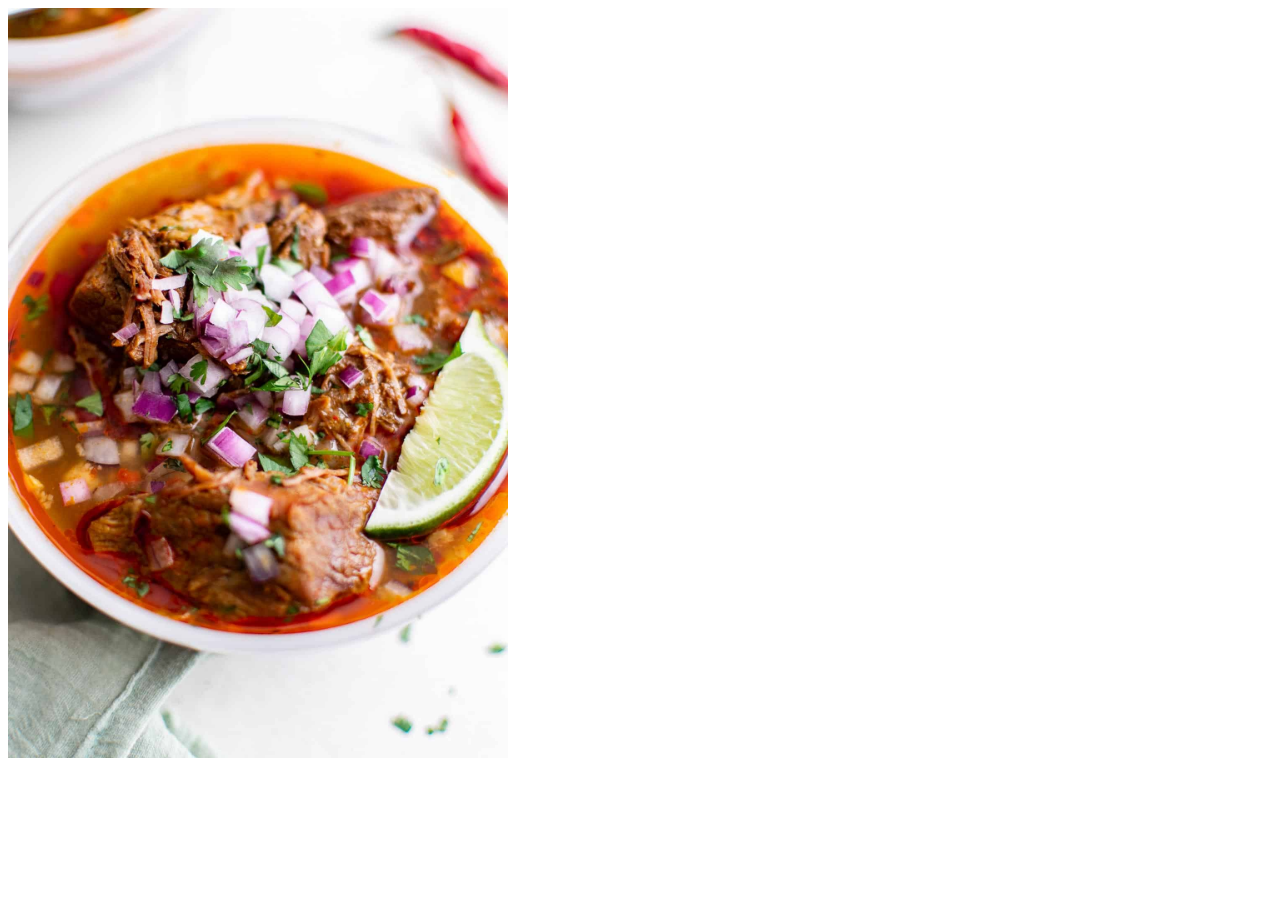
==== recipes/birria.html @ 84bfad0e "Added first recipe to my website" ====
<!DOCTYPE html>

<html lang = "en">
    <head>
        <title>

        </title>
    </head>

    <body>
        <img src ="../images/birria.jpeg" width = "500" alt = "This is a picture of the mexican dish birria">


    </body>

</html>
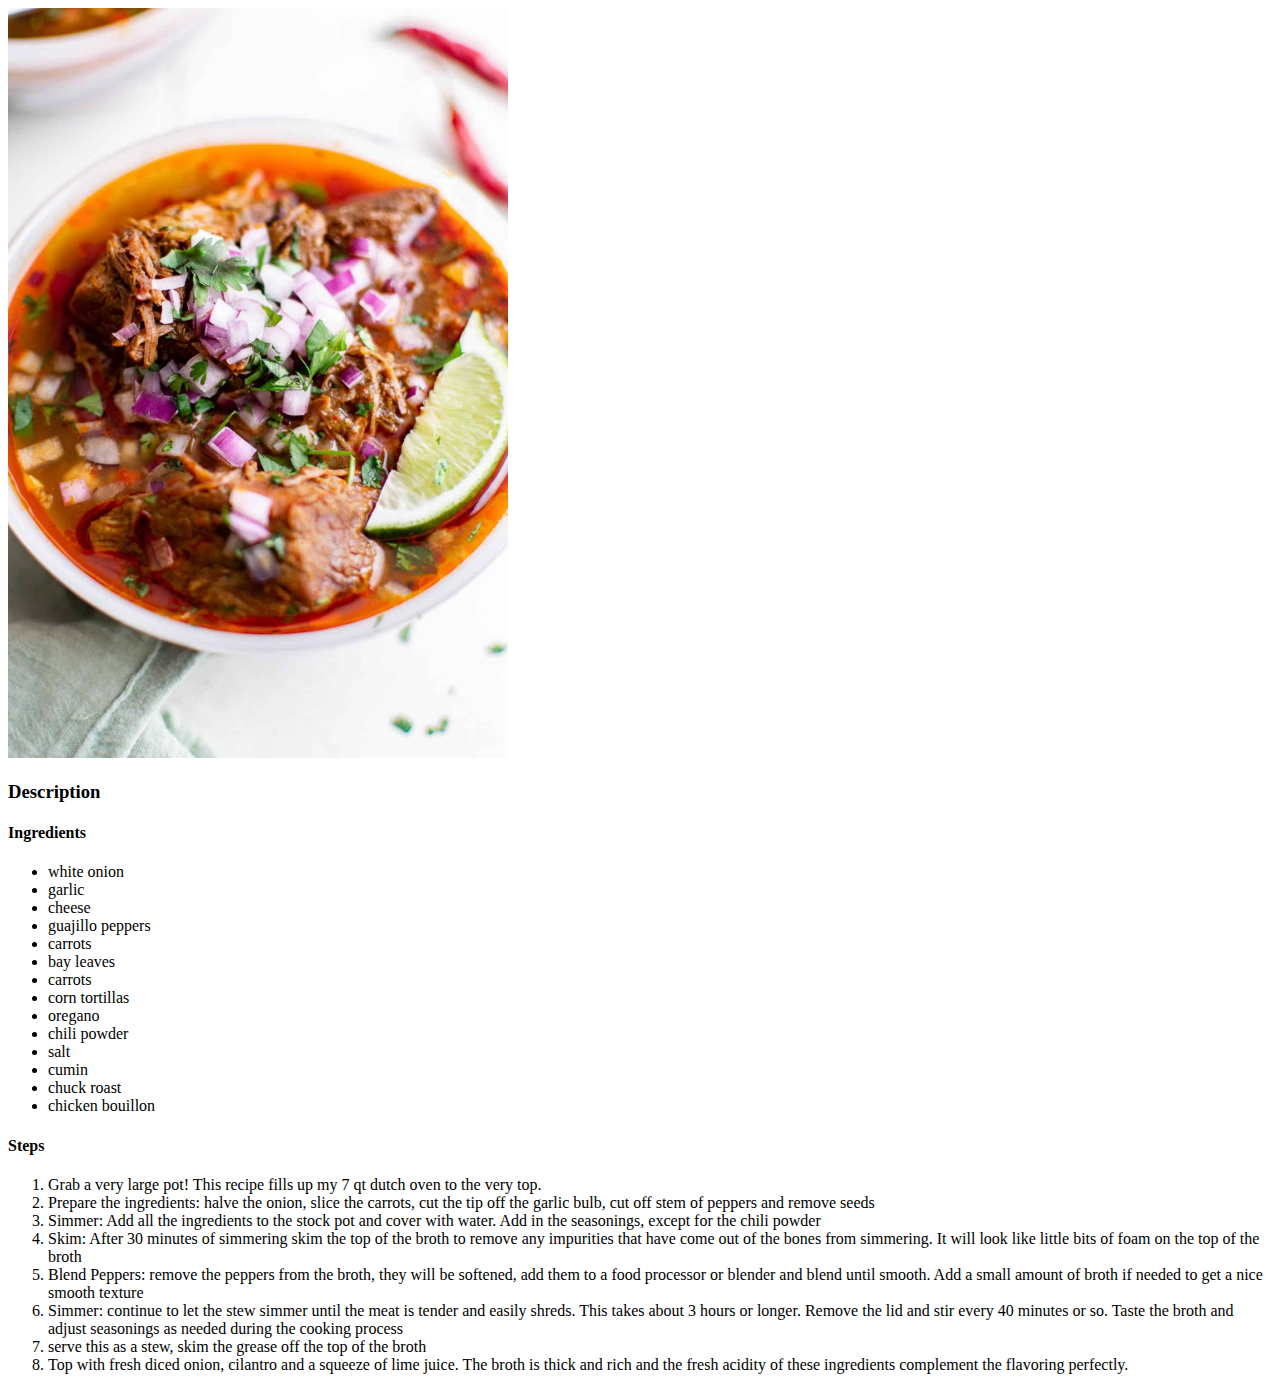
==== commit b9585a37: "First recipe is completed" ====
--- a/recipes/birria.html
+++ b/recipes/birria.html
@@ -9,7 +9,35 @@
 
     <body>
         <img src ="../images/birria.jpeg" width = "500" alt = "This is a picture of the mexican dish birria">
-
+        <h3>Description</h3>
+        <h4>Ingredients</h4>
+        <ul>
+            <li>white onion</li>
+            <li>garlic</li>
+            <li>cheese</li>
+            <li>guajillo peppers</li>
+            <li>carrots</li>
+            <li>bay leaves</li>
+            <li>carrots</li>
+            <li>corn tortillas</li>
+            <li>oregano</li>
+            <li>chili powder</li>
+            <li>salt</li>
+            <li>cumin</li>
+            <li>chuck roast</li>
+            <li>chicken bouillon</li>
+        </ul>
+        <h4>Steps</h4>
+        <ol>
+            <li>Grab a very large pot! This recipe fills up my 7 qt dutch oven to the very top.</li>
+            <li>Prepare the ingredients: halve the onion, slice the carrots, cut the tip off the garlic bulb, cut off stem of peppers and remove seeds</li>
+            <li>Simmer: Add all the ingredients to the stock pot and cover with water. Add in the seasonings, except for the chili powder</li>
+            <li>Skim: After 30 minutes of simmering skim the top of the broth to remove any impurities that have come out of the bones from simmering. It will look like little bits of foam on the top of the broth</li>
+            <li>Blend Peppers: remove the peppers from the broth, they will be softened, add them to a food processor or blender and blend until smooth. Add a small amount of broth if needed to get a nice smooth texture</li>
+            <li>Simmer: continue to let the stew simmer until the meat is tender and easily shreds. This takes about 3 hours or longer. Remove the lid and stir every 40 minutes or so. Taste the broth and adjust seasonings as needed during the cooking process</li>
+            <li>serve this as a stew, skim the grease off the top of the broth</li>
+            <li>Top with fresh diced onion, cilantro and a squeeze of lime juice. The broth is thick and rich and the fresh acidity of these ingredients complement the flavoring perfectly.</li>
+        </ol>
 
     </body>
 
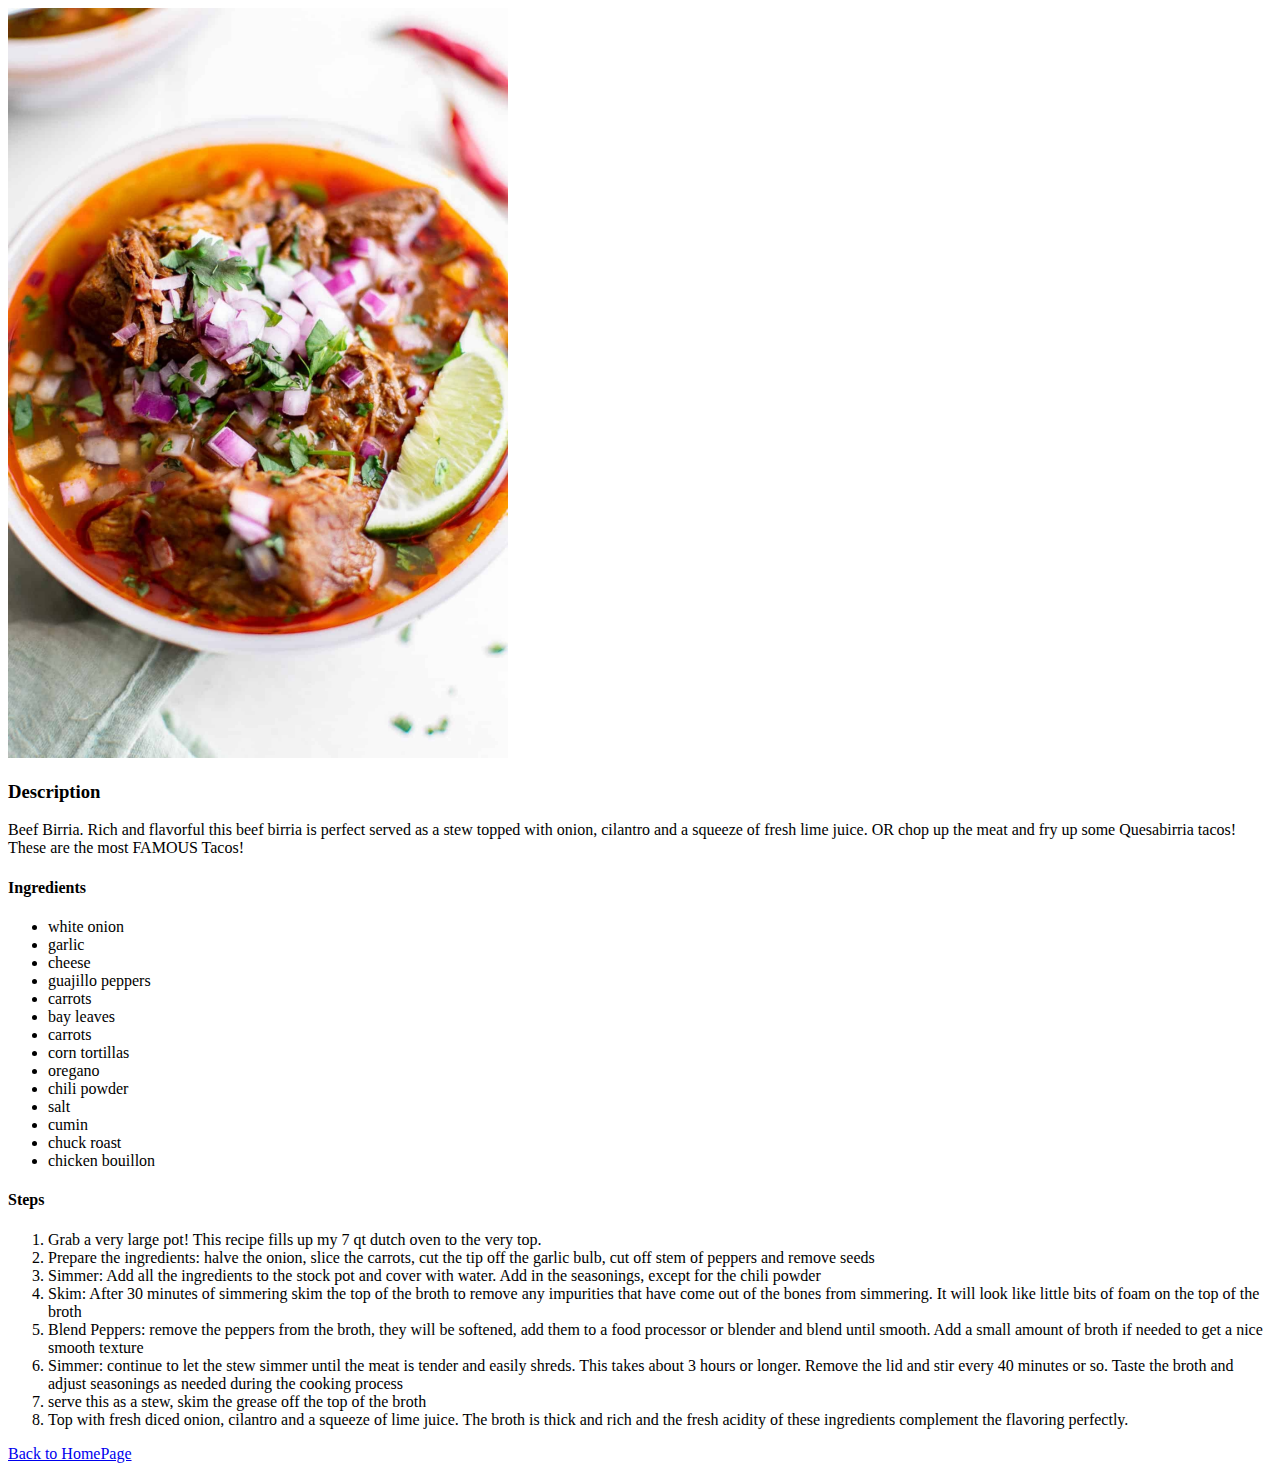
==== commit 38729017: "Added the horchata recipe/ webpage and added a description to the birria page" ====
--- a/recipes/birria.html
+++ b/recipes/birria.html
@@ -10,6 +10,10 @@
     <body>
         <img src ="../images/birria.jpeg" width = "500" alt = "This is a picture of the mexican dish birria">
         <h3>Description</h3>
+        <p>Beef Birria. Rich and flavorful this beef birria is perfect served as a stew topped with onion, 
+            cilantro and a squeeze of fresh lime juice. OR chop up the meat and fry up some Quesabirria tacos! 
+            These are the most FAMOUS Tacos!
+        </p>
         <h4>Ingredients</h4>
         <ul>
             <li>white onion</li>
@@ -27,6 +31,7 @@
             <li>chuck roast</li>
             <li>chicken bouillon</li>
         </ul>
+
         <h4>Steps</h4>
         <ol>
             <li>Grab a very large pot! This recipe fills up my 7 qt dutch oven to the very top.</li>
@@ -38,7 +43,7 @@
             <li>serve this as a stew, skim the grease off the top of the broth</li>
             <li>Top with fresh diced onion, cilantro and a squeeze of lime juice. The broth is thick and rich and the fresh acidity of these ingredients complement the flavoring perfectly.</li>
         </ol>
-
+        <a href ="../index.html">Back to HomePage</a>
     </body>
 
 </html>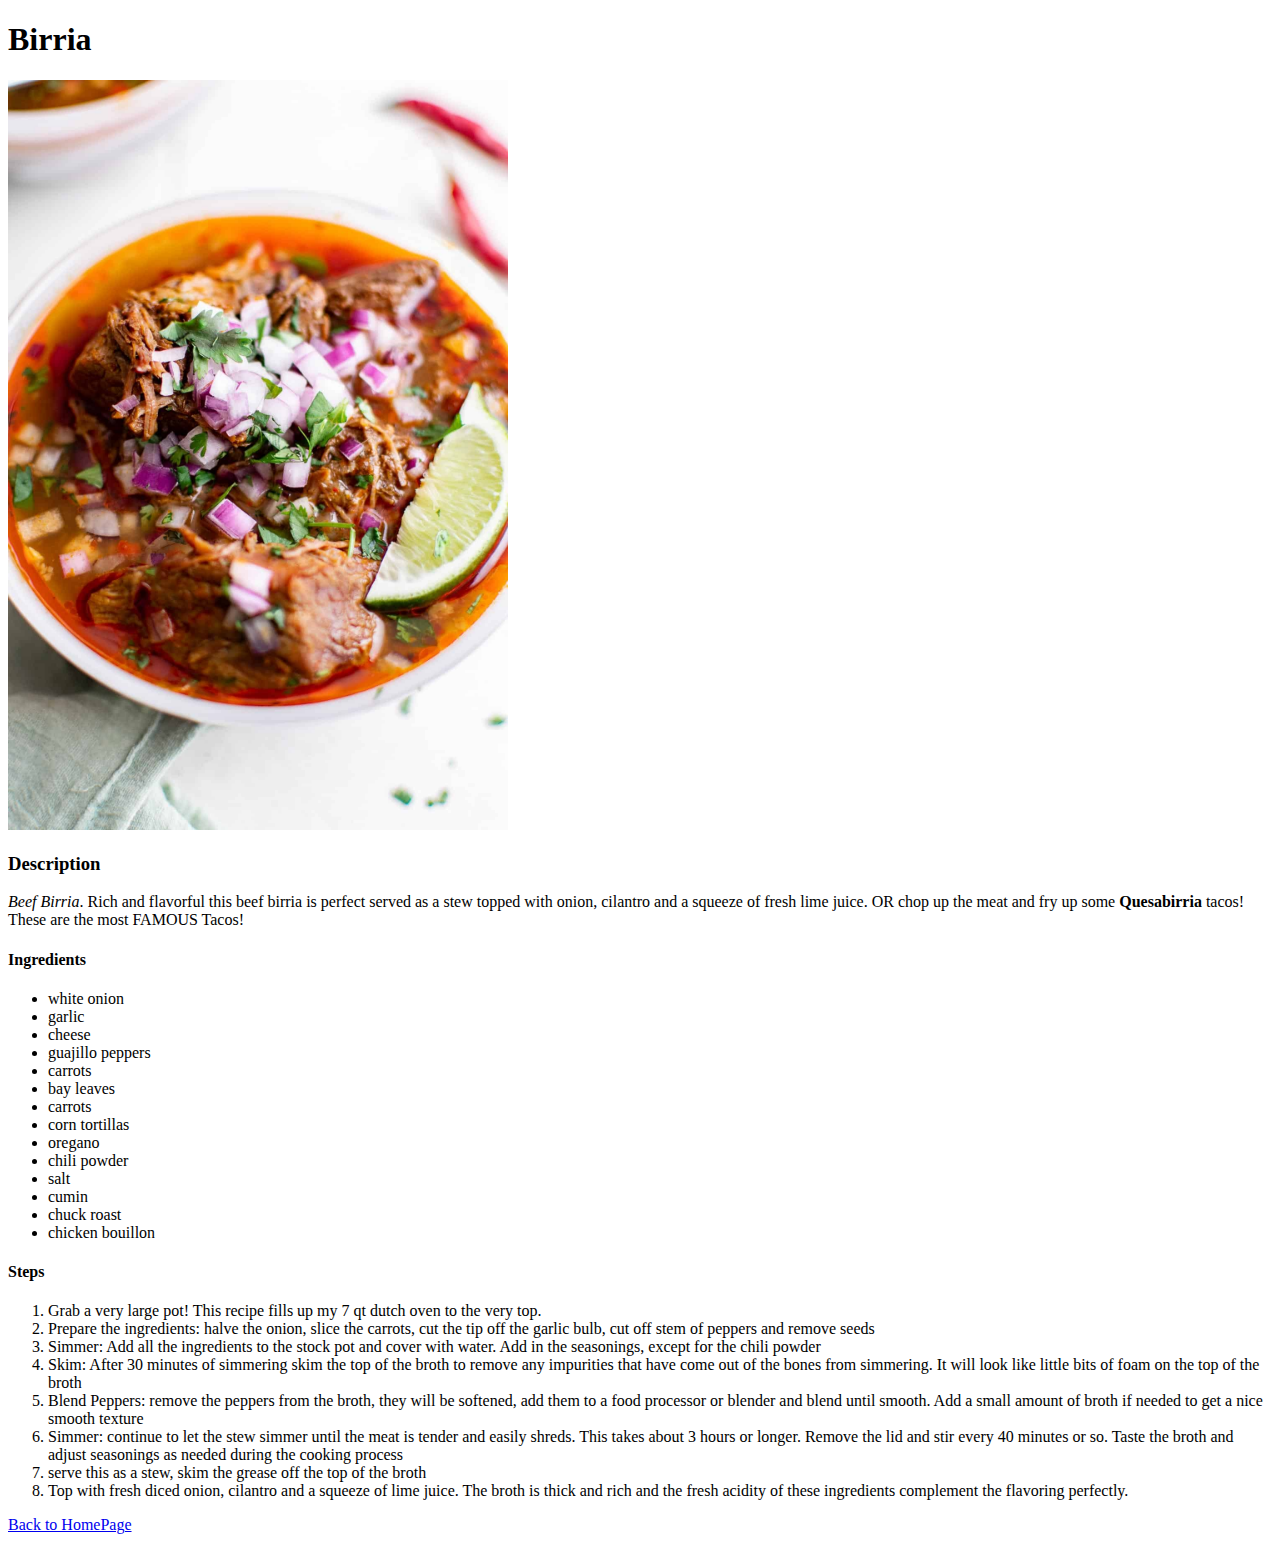
==== commit ead90ea4: "Create the mole webpage and fixed erros on the other pages" ====
--- a/recipes/birria.html
+++ b/recipes/birria.html
@@ -3,15 +3,17 @@
 <html lang = "en">
     <head>
         <title>
-
+            Birria Recipe
         </title>
     </head>
 
     <body>
+        <h1>Birria</h1>
         <img src ="../images/birria.jpeg" width = "500" alt = "This is a picture of the mexican dish birria">
+        
         <h3>Description</h3>
-        <p>Beef Birria. Rich and flavorful this beef birria is perfect served as a stew topped with onion, 
-            cilantro and a squeeze of fresh lime juice. OR chop up the meat and fry up some Quesabirria tacos! 
+        <p><em>Beef Birria</em>. Rich and flavorful this beef birria is perfect served as a stew topped with onion, 
+            cilantro and a squeeze of fresh lime juice. OR chop up the meat and fry up some <strong>Quesabirria</strong> tacos! 
             These are the most FAMOUS Tacos!
         </p>
         <h4>Ingredients</h4>
